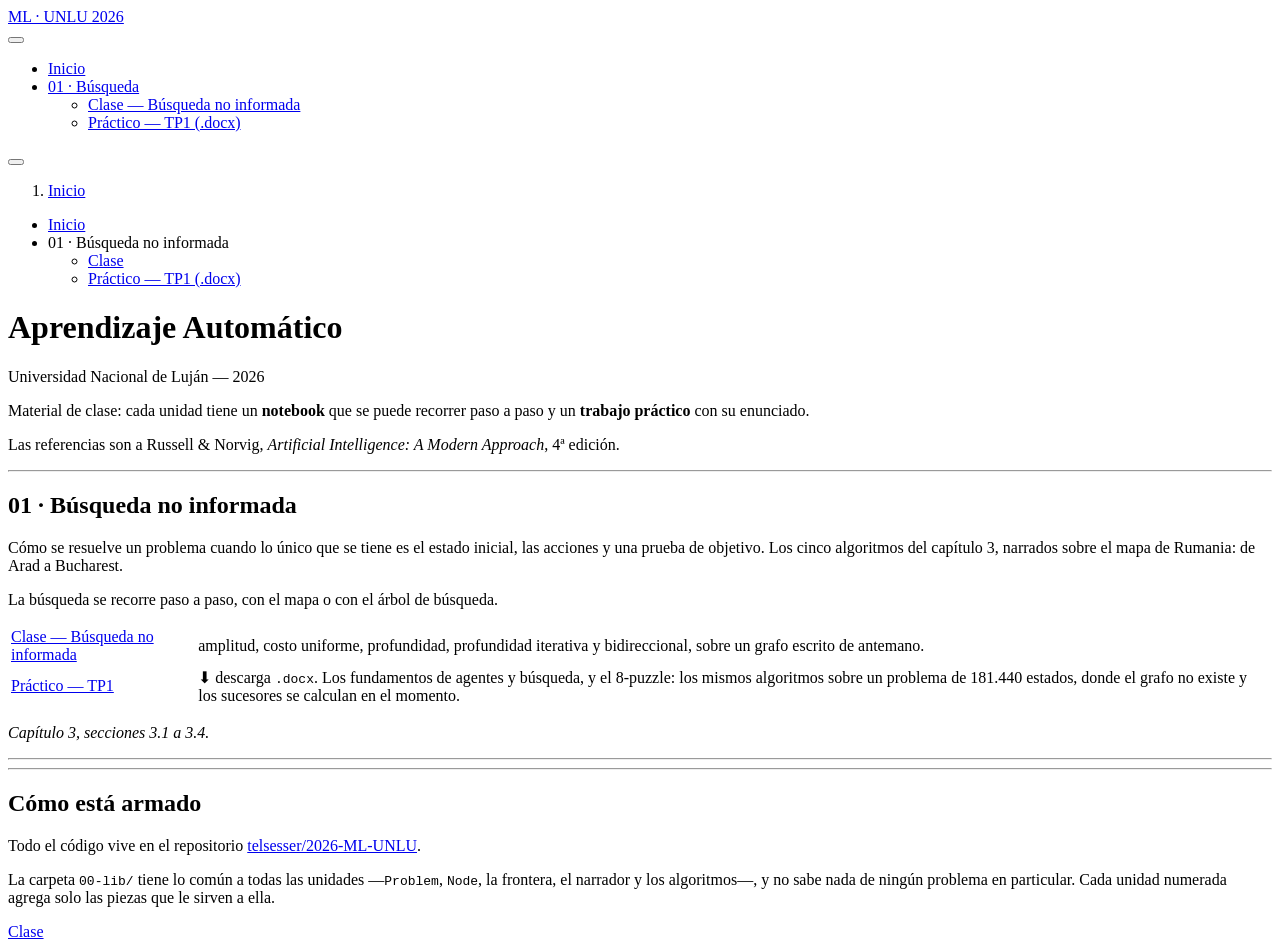
==== index.html @ 5c2a83d9 "Built site for gh-pages" ====
<!DOCTYPE html>
<html xmlns="http://www.w3.org/1999/xhtml" lang="es" xml:lang="es"><head>

<meta charset="utf-8">
<meta name="generator" content="quarto-1.10.18">

<meta name="viewport" content="width=device-width, initial-scale=1.0, user-scalable=yes">


<title>Aprendizaje Automático – ML · UNLU 2026</title>
<style>
/* Default styles provided by pandoc.
** See https://pandoc.org/MANUAL.html#variables-for-html for config info.
*/
span.smallcaps{font-variant: small-caps;}
div.columns{display: flex; gap: 1.5em;}
div.column{flex: auto;}
@media screen {
div.columns{gap: min(4vw, 1.5em);}
div.column{overflow-x: auto;}
}
div.hanging-indent{margin-left: 1.5em; text-indent: -1.5em;}
ul.task-list{list-style: none;}
ul.task-list li input[type="checkbox"] {
  width: 0.8em;
  margin: 0 0.8em 0.2em -1em; /* quarto-specific, see https://github.com/quarto-dev/quarto-cli/issues/4556 */ 
  vertical-align: middle;
}
</style>


<script src="site_libs/quarto-nav/quarto-nav.js"></script>
<script src="site_libs/quarto-nav/headroom.min.js"></script>
<script src="site_libs/clipboard/clipboard.min.js"></script>
<script src="site_libs/quarto-search/autocomplete.umd.js"></script>
<script src="site_libs/quarto-search/fuse.min.js"></script>
<script src="site_libs/quarto-search/quarto-search.js"></script>
<meta name="quarto:offset" content="./">
<link href="./01-busqueda/busqueda.html" rel="next">
<script src="site_libs/quarto-html/quarto.js" type="module"></script>
<script src="site_libs/quarto-html/tabsets/tabsets.js" type="module"></script>
<script src="site_libs/quarto-html/popper.min.js"></script>
<script src="site_libs/quarto-html/tippy.umd.min.js"></script>
<script src="site_libs/quarto-html/anchor.min.js"></script>
<link href="site_libs/quarto-html/tippy.css" rel="stylesheet">
<link href="site_libs/quarto-html/quarto-syntax-highlighting-64a204ab8560d761af7679ceaba22944.css" rel="stylesheet" id="quarto-text-highlighting-styles">
<script src="site_libs/bootstrap/bootstrap.min.js"></script>
<link href="site_libs/bootstrap/bootstrap-icons.css" rel="stylesheet">
<link href="site_libs/bootstrap/bootstrap-722e05f976e177018ab3cac10df43184.min.css" rel="stylesheet" append-hash="true" id="quarto-bootstrap" data-mode="light">
<script id="quarto-search-options" type="application/json">{
  "location": "navbar",
  "copy-button": false,
  "collapse-after": 3,
  "panel-placement": "end",
  "type": "overlay",
  "limit": 50,
  "keyboard-shortcut": [
    "f",
    "/",
    "s"
  ],
  "show-item-context": false,
  "language": {
    "search-no-results-text": "No se han encontrado resultados",
    "search-matching-documents-text": "documentos encontrados",
    "search-copy-link-title": "Copiar el enlace en la búsqueda",
    "search-hide-matches-text": "Ocultar resultados adicionales",
    "search-more-match-text": "resultado adicional en este documento",
    "search-more-matches-text": "resultados adicionales en este documento",
    "search-clear-button-title": "Borrar",
    "search-text-placeholder": "",
    "search-detached-cancel-button-title": "Cancelar",
    "search-submit-button-title": "Enviar",
    "search-label": "Buscar"
  }
}</script>


</head>

<body class="nav-sidebar floating nav-fixed fullcontent quarto-light">

<div id="quarto-search-results"></div>
  <header id="quarto-header" class="headroom fixed-top">
    <nav class="navbar navbar-expand-lg " data-bs-theme="dark">
      <div class="navbar-container container-fluid">
      <div class="navbar-brand-container mx-auto">
    <a class="navbar-brand" href="./index.html">
    <span class="navbar-title">ML · UNLU 2026</span>
    </a>
  </div>
            <div id="quarto-search" class="" title="Buscar"></div>
          <button class="navbar-toggler" type="button" data-bs-toggle="collapse" data-bs-target="#navbarCollapse" aria-controls="navbarCollapse" role="menu" aria-expanded="false" aria-label="Navegación de palanca" onclick="if (window.quartoToggleHeadroom) { window.quartoToggleHeadroom(); }">
  <span class="navbar-toggler-icon"></span>
</button>
          <div class="collapse navbar-collapse" id="navbarCollapse">
            <ul class="navbar-nav navbar-nav-scroll me-auto">
  <li class="nav-item">
    <a class="nav-link active" href="./index.html" aria-current="page"> 
<span class="menu-text">Inicio</span></a>
  </li>  
  <li class="nav-item dropdown ">
    <a class="nav-link dropdown-toggle" href="#" id="nav-menu-búsqueda" role="link" data-bs-toggle="dropdown" aria-expanded="false">
 <span class="menu-text">01 · Búsqueda</span>
    </a>
    <ul class="dropdown-menu" aria-labelledby="nav-menu-búsqueda">    
        <li>
    <a class="dropdown-item" href="./01-busqueda/busqueda.html">
 <span class="dropdown-text">Clase — Búsqueda no informada</span></a>
  </li>  
        <li>
    <a class="dropdown-item" href="./01-busqueda/TP1-agentes-y-busqueda-no-informada.docx">
 <span class="dropdown-text">Práctico — TP1 (.docx)</span></a>
  </li>  
    </ul>
  </li>
</ul>
          </div> <!-- /navcollapse -->
            <div class="quarto-navbar-tools">
</div>
      </div> <!-- /container-fluid -->
    </nav>
  <nav class="quarto-secondary-nav">
    <div class="container-fluid d-flex">
      <button type="button" class="quarto-btn-toggle btn" data-bs-toggle="collapse" role="button" data-bs-target=".quarto-sidebar-collapse-item" aria-controls="quarto-sidebar" aria-expanded="false" aria-label="Alternar barra lateral" onclick="if (window.quartoToggleHeadroom) { window.quartoToggleHeadroom(); }">
        <i class="bi bi-layout-text-sidebar-reverse"></i>
      </button>
        <nav class="quarto-page-breadcrumbs" aria-label="breadcrumb"><ol class="breadcrumb"><li class="breadcrumb-item"><a href="./index.html">Inicio</a></li></ol></nav>
        <a class="flex-grow-1" role="navigation" data-bs-toggle="collapse" data-bs-target=".quarto-sidebar-collapse-item" aria-controls="quarto-sidebar" aria-expanded="false" aria-label="Alternar barra lateral" onclick="if (window.quartoToggleHeadroom) { window.quartoToggleHeadroom(); }">      
        </a>
    </div>
  </nav>
</header>
<!-- content -->
<div id="quarto-content" class="quarto-container page-columns page-rows-contents page-layout-article page-navbar">
<!-- sidebar -->
  <nav id="quarto-sidebar" class="sidebar collapse collapse-horizontal quarto-sidebar-collapse-item sidebar-navigation floating overflow-auto">
    <div class="sidebar-menu-container"> 
    <ul class="list-unstyled mt-1">
        <li class="sidebar-item">
  <div class="sidebar-item-container"> 
  <a href="./index.html" class="sidebar-item-text sidebar-link active">
 <span class="menu-text">Inicio</span></a>
  </div>
</li>
        <li class="sidebar-item sidebar-item-section">
      <div class="sidebar-item-container"> 
            <a class="sidebar-item-text sidebar-link text-start" data-bs-toggle="collapse" data-bs-target="#quarto-sidebar-section-1" role="navigation" aria-expanded="true">
 <span class="menu-text">01 · Búsqueda no informada</span></a>
          <a class="sidebar-item-toggle text-start" data-bs-toggle="collapse" data-bs-target="#quarto-sidebar-section-1" role="navigation" aria-expanded="true" aria-label="Alternar sección">
            <i class="bi bi-chevron-right ms-2"></i>
          </a> 
      </div>
      <ul id="quarto-sidebar-section-1" class="collapse list-unstyled sidebar-section depth1 show">  
          <li class="sidebar-item">
  <div class="sidebar-item-container"> 
  <a href="./01-busqueda/busqueda.html" class="sidebar-item-text sidebar-link">
 <span class="menu-text">Clase</span></a>
  </div>
</li>
          <li class="sidebar-item">
  <div class="sidebar-item-container"> 
  <a href="./01-busqueda/TP1-agentes-y-busqueda-no-informada.docx" class="sidebar-item-text sidebar-link">
 <span class="menu-text">Práctico — TP1 (.docx)</span></a>
  </div>
</li>
      </ul>
  </li>
    </ul>
    </div>
</nav>
<div id="quarto-sidebar-glass" class="quarto-sidebar-collapse-item" data-bs-toggle="collapse" data-bs-target=".quarto-sidebar-collapse-item"></div>
<!-- margin-sidebar -->
    
<!-- main -->
<main class="content" id="quarto-document-content">

<header id="title-block-header" class="quarto-title-block default">
<div class="quarto-title">
<h1 class="title">Aprendizaje Automático</h1>
<p class="subtitle lead">Universidad Nacional de Luján — 2026</p>
</div>



<div class="quarto-title-meta">

    
  
    
  </div>
  


</header>


<p>Material de clase: cada unidad tiene un <strong>notebook</strong> que se puede recorrer paso a paso y un <strong>trabajo práctico</strong> con su enunciado.</p>
<p>Las referencias son a Russell &amp; Norvig, <em>Artificial Intelligence: A Modern Approach</em>, 4ª edición.</p>
<hr>
<section id="unidad-01" class="level2">
<h2 class="anchored" data-anchor-id="unidad-01">01 · Búsqueda no informada</h2>
<p>Cómo se resuelve un problema cuando lo único que se tiene es el estado inicial, las acciones y una prueba de objetivo. Los cinco algoritmos del capítulo 3, narrados sobre el mapa de Rumania: de Arad a Bucharest.</p>
<p>La búsqueda se recorre paso a paso, con el mapa o con el árbol de búsqueda.</p>
<table class="caption-top table">
<tbody>
<tr class="odd">
<td><a href="./01-busqueda/busqueda.html">Clase — Búsqueda no informada</a></td>
<td>amplitud, costo uniforme, profundidad, profundidad iterativa y bidireccional, sobre un grafo escrito de antemano.</td>
</tr>
<tr class="even">
<td><a href="01-busqueda/TP1-agentes-y-busqueda-no-informada.docx">Práctico — TP1</a></td>
<td>⬇ descarga <code>.docx</code>. Los fundamentos de agentes y búsqueda, y el 8-puzzle: los mismos algoritmos sobre un problema de 181.440 estados, donde el grafo no existe y los sucesores se calculan en el momento.</td>
</tr>
</tbody>
</table>
<p><em>Capítulo 3, secciones 3.1 a 3.4.</em></p>
<hr>
<!-- La unidad 02 todavia es un esqueleto. Descomentar esta seccion
     --y las lineas de la unidad 02 en _quarto.yml-- cuando este escrita.

## 02 · Agentes basados en conocimiento {#unidad-02}

Un agente que no busca sobre un mapa sino que **razona**: representa lo que sabe
en una base de conocimiento y deduce de ahí lo que no observó directamente.

| | |
| --- | --- |
| [Clase — Agentes basados en conocimiento](02-agentes/agentes.ipynb) | lógica proposicional, inferencia y el mundo del wumpus. |
| [Práctico](02-agentes/enunciado.md) | enunciado del trabajo. |

*Capítulo 7.*

-->
<hr>
</section>
<section id="cómo-está-armado" class="level2">
<h2 class="anchored" data-anchor-id="cómo-está-armado">Cómo está armado</h2>
<p>Todo el código vive en el repositorio <a href="https://github.com/telsesser/2026-ML-UNLU">telsesser/2026-ML-UNLU</a>.</p>
<p>La carpeta <code>00-lib/</code> tiene lo común a todas las unidades —<code>Problem</code>, <code>Node</code>, la frontera, el narrador y los algoritmos—, y no sabe nada de ningún problema en particular. Cada unidad numerada agrega solo las piezas que le sirven a ella.</p>


</section>

</main> <!-- /main -->
<script id="quarto-html-after-body" type="application/javascript">
  window.document.addEventListener("DOMContentLoaded", function (event) {
    const icon = "";
    const anchorJS = new window.AnchorJS();
    anchorJS.options = {
      placement: 'right',
      icon: icon
    };
    anchorJS.add('.anchored');
    const isCodeAnnotation = (el) => {
      for (const clz of el.classList) {
        if (clz.startsWith('code-annotation-')) {                     
          return true;
        }
      }
      return false;
    }
    const onCopySuccess = function(e) {
      // button target
      const button = e.trigger;
      // don't keep focus
      button.blur();
      // flash "checked"
      button.classList.add('code-copy-button-checked');
      var currentTitle = button.getAttribute("title");
      button.setAttribute("title", "Copiado");
      let tooltip;
      if (window.bootstrap) {
        button.setAttribute("data-bs-toggle", "tooltip");
        button.setAttribute("data-bs-placement", "left");
        button.setAttribute("data-bs-title", "Copiado");
        tooltip = new bootstrap.Tooltip(button, 
          { trigger: "manual", 
            customClass: "code-copy-button-tooltip",
            offset: [0, -8]});
        tooltip.show();    
      }
      setTimeout(function() {
        if (tooltip) {
          tooltip.hide();
          button.removeAttribute("data-bs-title");
          button.removeAttribute("data-bs-toggle");
          button.removeAttribute("data-bs-placement");
        }
        button.setAttribute("title", currentTitle);
        button.classList.remove('code-copy-button-checked');
      }, 1000);
      // clear code selection
      e.clearSelection();
    }
    const getTextToCopy = function(trigger) {
      const outerScaffold = trigger.parentElement.cloneNode(true);
      const codeEl = outerScaffold.querySelector('code');
      for (const childEl of codeEl.children) {
        if (isCodeAnnotation(childEl)) {
          childEl.remove();
        }
      }
      return codeEl.innerText;
    }
    const clipboard = new window.ClipboardJS('.code-copy-button:not([data-in-quarto-modal])', {
      text: getTextToCopy
    });
    clipboard.on('success', onCopySuccess);
    if (window.document.getElementById('quarto-embedded-source-code-modal')) {
      const clipboardModal = new window.ClipboardJS('.code-copy-button[data-in-quarto-modal]', {
        text: getTextToCopy,
        container: window.document.getElementById('quarto-embedded-source-code-modal')
      });
      clipboardModal.on('success', onCopySuccess);
    }
      var localhostRegex = new RegExp(/^(?:http|https):\/\/localhost\:?[0-9]*\//);
      var mailtoRegex = new RegExp(/^mailto:/);
        var filterRegex = new RegExp("https:\/\/telsesser\.github\.io\/2026-ML-UNLU\/");
      var isInternal = (href) => {
          return filterRegex.test(href) || localhostRegex.test(href) || mailtoRegex.test(href);
      }
      // Inspect non-navigation links and adorn them if external
     var links = window.document.querySelectorAll('a[href]:not(.nav-link):not(.navbar-brand):not(.toc-action):not(.sidebar-link):not(.sidebar-item-toggle):not(.pagination-link):not(.no-external):not([aria-hidden]):not(.dropdown-item):not(.quarto-navigation-tool):not(.about-link)');
      for (var i=0; i<links.length; i++) {
        const link = links[i];
        if (!isInternal(link.href)) {
          // undo the damage that might have been done by quarto-nav.js in the case of
          // links that we want to consider external
          if (link.dataset.originalHref !== undefined) {
            link.href = link.dataset.originalHref;
          }
        }
      }
    function tippyHover(el, contentFn, onTriggerFn, onUntriggerFn) {
      const config = {
        allowHTML: true,
        maxWidth: 500,
        delay: 100,
        arrow: false,
        appendTo: function(el) {
            return el.parentElement;
        },
        interactive: true,
        interactiveBorder: 10,
        theme: 'quarto',
        placement: 'bottom-start',
      };
      if (contentFn) {
        config.content = contentFn;
      }
      if (onTriggerFn) {
        config.onTrigger = onTriggerFn;
      }
      if (onUntriggerFn) {
        config.onUntrigger = onUntriggerFn;
      }
      window.tippy(el, config); 
    }
    const noterefs = window.document.querySelectorAll('a[role="doc-noteref"]');
    for (var i=0; i<noterefs.length; i++) {
      const ref = noterefs[i];
      tippyHover(ref, function() {
        // use id or data attribute instead here
        let href = ref.getAttribute('data-footnote-href') || ref.getAttribute('href');
        try { href = new URL(href).hash; } catch {}
        const id = href.replace(/^#\/?/, "");
        const note = window.document.getElementById(id);
        if (note) {
          return note.innerHTML;
        } else {
          return "";
        }
      });
    }
    const xrefs = window.document.querySelectorAll('a.quarto-xref');
    const processXRef = (id, note) => {
      // Strip column container classes
      const stripColumnClz = (el) => {
        el.classList.remove("page-full", "page-columns");
        if (el.children) {
          for (const child of el.children) {
            stripColumnClz(child);
          }
        }
      }
      stripColumnClz(note)
      if (id === null || id.startsWith('sec-')) {
        // Special case sections, only their first couple elements
        const container = document.createElement("div");
        if (note.children && note.children.length > 2) {
          container.appendChild(note.children[0].cloneNode(true));
          for (let i = 1; i < note.children.length; i++) {
            const child = note.children[i];
            if (child.tagName === "P" && child.innerText === "") {
              continue;
            } else {
              container.appendChild(child.cloneNode(true));
              break;
            }
          }
          if (window.Quarto?.typesetMath) {
            window.Quarto.typesetMath(container);
          }
          return container.innerHTML
        } else {
          if (window.Quarto?.typesetMath) {
            window.Quarto.typesetMath(note);
          }
          return note.innerHTML;
        }
      } else {
        // Remove any anchor links if they are present
        const anchorLink = note.querySelector('a.anchorjs-link');
        if (anchorLink) {
          anchorLink.remove();
        }
        if (window.Quarto?.typesetMath) {
          window.Quarto.typesetMath(note);
        }
        if (note.classList.contains("callout")) {
          return note.outerHTML;
        } else {
          return note.innerHTML;
        }
      }
    }
    for (var i=0; i<xrefs.length; i++) {
      const xref = xrefs[i];
      tippyHover(xref, undefined, function(instance) {
        instance.disable();
        let url = xref.getAttribute('href');
        let hash = undefined; 
        if (url.startsWith('#')) {
          hash = url;
        } else {
          try { hash = new URL(url).hash; } catch {}
        }
        if (hash) {
          const id = hash.replace(/^#\/?/, "");
          const note = window.document.getElementById(id);
          if (note !== null) {
            try {
              const html = processXRef(id, note.cloneNode(true));
              instance.setContent(html);
            } finally {
              instance.enable();
              instance.show();
            }
          } else {
            // See if we can fetch this
            fetch(url.split('#')[0])
            .then(res => res.text())
            .then(html => {
              const parser = new DOMParser();
              const htmlDoc = parser.parseFromString(html, "text/html");
              const note = htmlDoc.getElementById(id);
              if (note !== null) {
                const html = processXRef(id, note);
                instance.setContent(html);
              } 
            }).finally(() => {
              instance.enable();
              instance.show();
            });
          }
        } else {
          // See if we can fetch a full url (with no hash to target)
          // This is a special case and we should probably do some content thinning / targeting
          fetch(url)
          .then(res => res.text())
          .then(html => {
            const parser = new DOMParser();
            const htmlDoc = parser.parseFromString(html, "text/html");
            const note = htmlDoc.querySelector('main.content');
            if (note !== null) {
              // This should only happen for chapter cross references
              // (since there is no id in the URL)
              // remove the first header
              if (note.children.length > 0 && note.children[0].tagName === "HEADER") {
                note.children[0].remove();
              }
              const html = processXRef(null, note);
              instance.setContent(html);
            } 
          }).finally(() => {
            instance.enable();
            instance.show();
          });
        }
      }, function(instance) {
      });
    }
        let selectedAnnoteEl;
        const selectorForAnnotation = ( cell, annotation) => {
          let cellAttr = 'data-code-cell="' + cell + '"';
          let lineAttr = 'data-code-annotation="' +  annotation + '"';
          const selector = 'span[' + cellAttr + '][' + lineAttr + ']';
          return selector;
        }
        const selectCodeLines = (annoteEl) => {
          const doc = window.document;
          const targetCell = annoteEl.getAttribute("data-target-cell");
          const targetAnnotation = annoteEl.getAttribute("data-target-annotation");
          const annoteSpan = window.document.querySelector(selectorForAnnotation(targetCell, targetAnnotation));
          const lines = annoteSpan.getAttribute("data-code-lines").split(",");
          const lineIds = lines.map((line) => {
            return targetCell + "-" + line;
          })
          let top = null;
          let height = null;
          let parent = null;
          if (lineIds.length > 0) {
              //compute the position of the single el (top and bottom and make a div)
              const el = window.document.getElementById(lineIds[0]);
              top = el.offsetTop;
              height = el.offsetHeight;
              parent = el.parentElement.parentElement;
            if (lineIds.length > 1) {
              const lastEl = window.document.getElementById(lineIds[lineIds.length - 1]);
              const bottom = lastEl.offsetTop + lastEl.offsetHeight;
              height = bottom - top;
            }
            if (top !== null && height !== null && parent !== null) {
              // cook up a div (if necessary) and position it 
              let div = window.document.getElementById("code-annotation-line-highlight");
              if (div === null) {
                div = window.document.createElement("div");
                div.setAttribute("id", "code-annotation-line-highlight");
                div.style.position = 'absolute';
                parent.appendChild(div);
              }
              div.style.top = top - 2 + "px";
              div.style.height = height + 4 + "px";
              div.style.left = 0;
              let gutterDiv = window.document.getElementById("code-annotation-line-highlight-gutter");
              if (gutterDiv === null) {
                gutterDiv = window.document.createElement("div");
                gutterDiv.setAttribute("id", "code-annotation-line-highlight-gutter");
                gutterDiv.style.position = 'absolute';
                const codeCell = window.document.getElementById(targetCell);
                const gutter = codeCell.querySelector('.code-annotation-gutter');
                gutter.appendChild(gutterDiv);
              }
              gutterDiv.style.top = top - 2 + "px";
              gutterDiv.style.height = height + 4 + "px";
            }
            selectedAnnoteEl = annoteEl;
          }
        };
        const unselectCodeLines = () => {
          const elementsIds = ["code-annotation-line-highlight", "code-annotation-line-highlight-gutter"];
          elementsIds.forEach((elId) => {
            const div = window.document.getElementById(elId);
            if (div) {
              div.remove();
            }
          });
          selectedAnnoteEl = undefined;
        };
          // Handle positioning of the toggle
      window.addEventListener(
        "resize",
        throttle(() => {
          elRect = undefined;
          if (selectedAnnoteEl) {
            selectCodeLines(selectedAnnoteEl);
          }
        }, 10)
      );
      function throttle(fn, ms) {
      let throttle = false;
      let timer;
        return (...args) => {
          if(!throttle) { // first call gets through
              fn.apply(this, args);
              throttle = true;
          } else { // all the others get throttled
              if(timer) clearTimeout(timer); // cancel #2
              timer = setTimeout(() => {
                fn.apply(this, args);
                timer = throttle = false;
              }, ms);
          }
        };
      }
        // Attach click handler to the DT
        const annoteDls = window.document.querySelectorAll('dt[data-target-cell]');
        for (const annoteDlNode of annoteDls) {
          annoteDlNode.addEventListener('click', (event) => {
            const clickedEl = event.target;
            if (clickedEl !== selectedAnnoteEl) {
              unselectCodeLines();
              const activeEl = window.document.querySelector('dt[data-target-cell].code-annotation-active');
              if (activeEl) {
                activeEl.classList.remove('code-annotation-active');
              }
              selectCodeLines(clickedEl);
              clickedEl.classList.add('code-annotation-active');
            } else {
              // Unselect the line
              unselectCodeLines();
              clickedEl.classList.remove('code-annotation-active');
            }
          });
        }
    const findCites = (el) => {
      const parentEl = el.parentElement;
      if (parentEl) {
        const cites = parentEl.dataset.cites;
        if (cites) {
          return {
            el,
            cites: cites.split(' ')
          };
        } else {
          return findCites(el.parentElement)
        }
      } else {
        return undefined;
      }
    };
    var bibliorefs = window.document.querySelectorAll('a[role="doc-biblioref"]');
    for (var i=0; i<bibliorefs.length; i++) {
      const ref = bibliorefs[i];
      const citeInfo = findCites(ref);
      if (citeInfo) {
        tippyHover(citeInfo.el, function() {
          var popup = window.document.createElement('div');
          citeInfo.cites.forEach(function(cite) {
            var citeDiv = window.document.createElement('div');
            citeDiv.classList.add('hanging-indent');
            citeDiv.classList.add('csl-entry');
            var biblioDiv = window.document.getElementById('ref-' + cite);
            if (biblioDiv) {
              citeDiv.innerHTML = biblioDiv.innerHTML;
            }
            popup.appendChild(citeDiv);
          });
          return popup.innerHTML;
        });
      }
    }
  });
  </script>
<nav class="page-navigation">
  <div class="nav-page nav-page-previous">
  </div>
  <div class="nav-page nav-page-next">
      <a href="./01-busqueda/busqueda.html" class="pagination-link" aria-label="Clase">
        <span class="nav-page-text">Clase</span> <i class="bi bi-arrow-right-short"></i>
      </a>
  </div>
</nav>
</div> <!-- /content -->




</body></html>
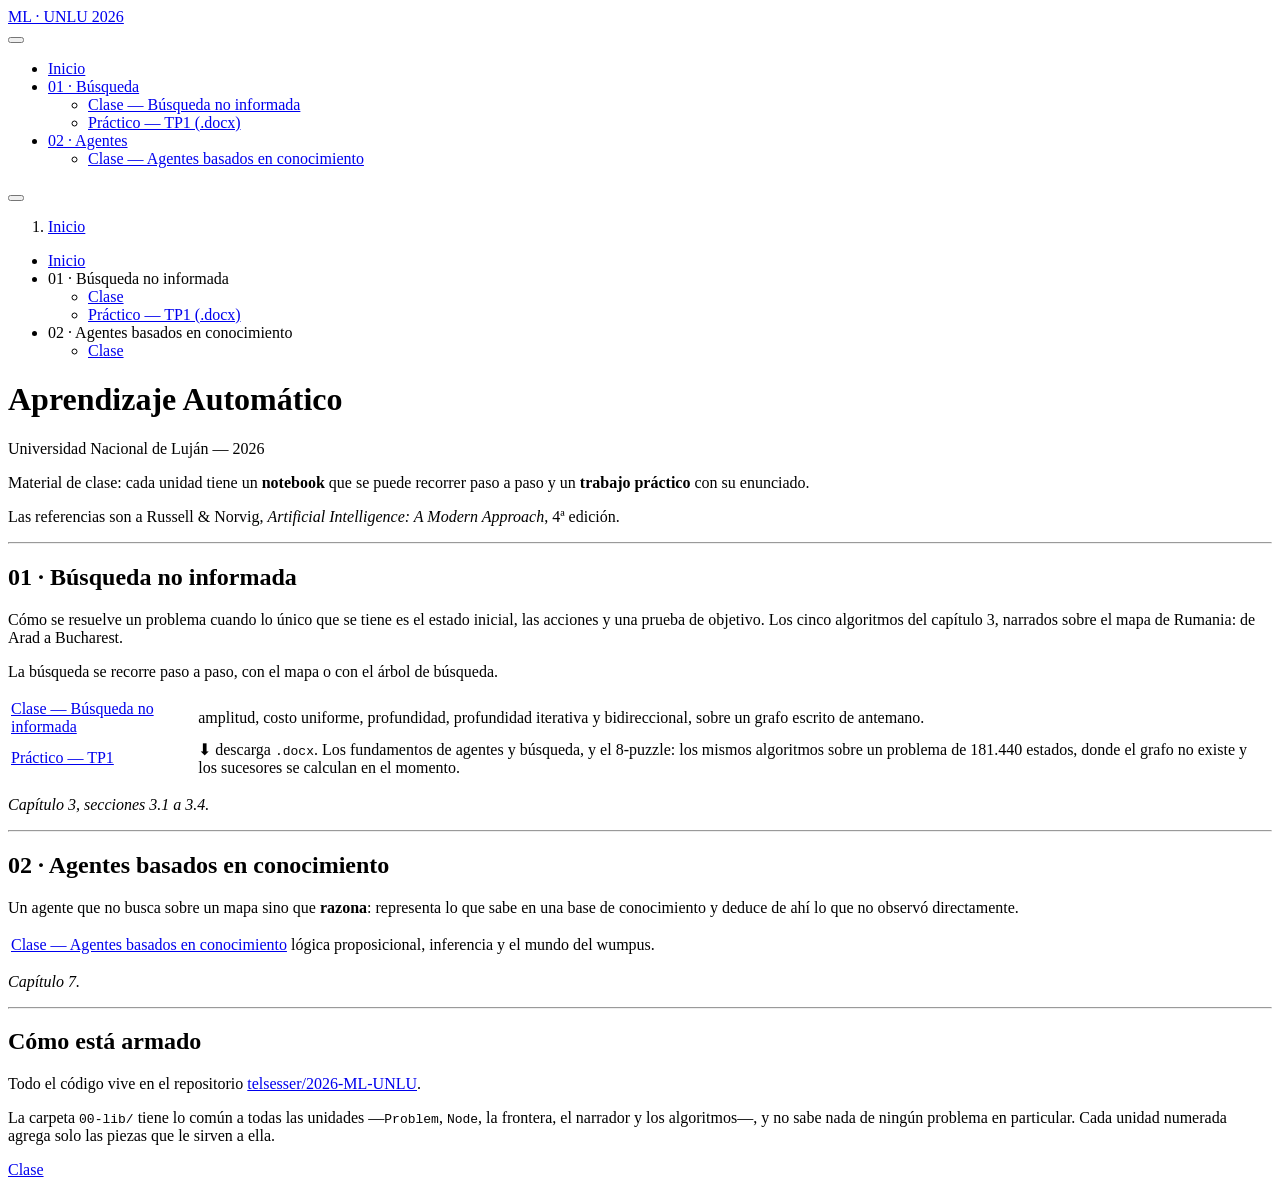
==== commit 59e22b2a: "Built site for gh-pages" ====
--- a/index.html
+++ b/index.html
@@ -114,6 +114,17 @@
   </li>  
     </ul>
   </li>
+  <li class="nav-item dropdown ">
+    <a class="nav-link dropdown-toggle" href="#" id="nav-menu-agentes" role="link" data-bs-toggle="dropdown" aria-expanded="false">
+ <span class="menu-text">02 · Agentes</span>
+    </a>
+    <ul class="dropdown-menu" aria-labelledby="nav-menu-agentes">    
+        <li>
+    <a class="dropdown-item" href="./02-agentes/agentes.html">
+ <span class="dropdown-text">Clase — Agentes basados en conocimiento</span></a>
+  </li>  
+    </ul>
+  </li>
 </ul>
           </div> <!-- /navcollapse -->
             <div class="quarto-navbar-tools">
@@ -166,6 +177,23 @@
 </li>
       </ul>
   </li>
+        <li class="sidebar-item sidebar-item-section">
+      <div class="sidebar-item-container"> 
+            <a class="sidebar-item-text sidebar-link text-start" data-bs-toggle="collapse" data-bs-target="#quarto-sidebar-section-2" role="navigation" aria-expanded="true">
+ <span class="menu-text">02 · Agentes basados en conocimiento</span></a>
+          <a class="sidebar-item-toggle text-start" data-bs-toggle="collapse" data-bs-target="#quarto-sidebar-section-2" role="navigation" aria-expanded="true" aria-label="Alternar sección">
+            <i class="bi bi-chevron-right ms-2"></i>
+          </a> 
+      </div>
+      <ul id="quarto-sidebar-section-2" class="collapse list-unstyled sidebar-section depth1 show">  
+          <li class="sidebar-item">
+  <div class="sidebar-item-container"> 
+  <a href="./02-agentes/agentes.html" class="sidebar-item-text sidebar-link">
+ <span class="menu-text">Clase</span></a>
+  </div>
+</li>
+      </ul>
+  </li>
     </ul>
     </div>
 </nav>
@@ -216,22 +244,19 @@
 </table>
 <p><em>Capítulo 3, secciones 3.1 a 3.4.</em></p>
 <hr>
-<!-- La unidad 02 todavia es un esqueleto. Descomentar esta seccion
-     --y las lineas de la unidad 02 en _quarto.yml-- cuando este escrita.
-
-## 02 · Agentes basados en conocimiento {#unidad-02}
-
-Un agente que no busca sobre un mapa sino que **razona**: representa lo que sabe
-en una base de conocimiento y deduce de ahí lo que no observó directamente.
-
-| | |
-| --- | --- |
-| [Clase — Agentes basados en conocimiento](02-agentes/agentes.ipynb) | lógica proposicional, inferencia y el mundo del wumpus. |
-| [Práctico](02-agentes/enunciado.md) | enunciado del trabajo. |
-
-*Capítulo 7.*
-
--->
+</section>
+<section id="unidad-02" class="level2">
+<h2 class="anchored" data-anchor-id="unidad-02">02 · Agentes basados en conocimiento</h2>
+<p>Un agente que no busca sobre un mapa sino que <strong>razona</strong>: representa lo que sabe en una base de conocimiento y deduce de ahí lo que no observó directamente.</p>
+<table class="caption-top table">
+<tbody>
+<tr class="odd">
+<td><a href="./02-agentes/agentes.html">Clase — Agentes basados en conocimiento</a></td>
+<td>lógica proposicional, inferencia y el mundo del wumpus.</td>
+</tr>
+</tbody>
+</table>
+<p><em>Capítulo 7.</em></p>
 <hr>
 </section>
 <section id="cómo-está-armado" class="level2">
@@ -316,7 +341,7 @@
     }
       var localhostRegex = new RegExp(/^(?:http|https):\/\/localhost\:?[0-9]*\//);
       var mailtoRegex = new RegExp(/^mailto:/);
-        var filterRegex = new RegExp("https:\/\/telsesser\.github\.io\/2026-ML-UNLU\/");
+        var filterRegex = new RegExp('/' + window.location.host + '/');
       var isInternal = (href) => {
           return filterRegex.test(href) || localhostRegex.test(href) || mailtoRegex.test(href);
       }
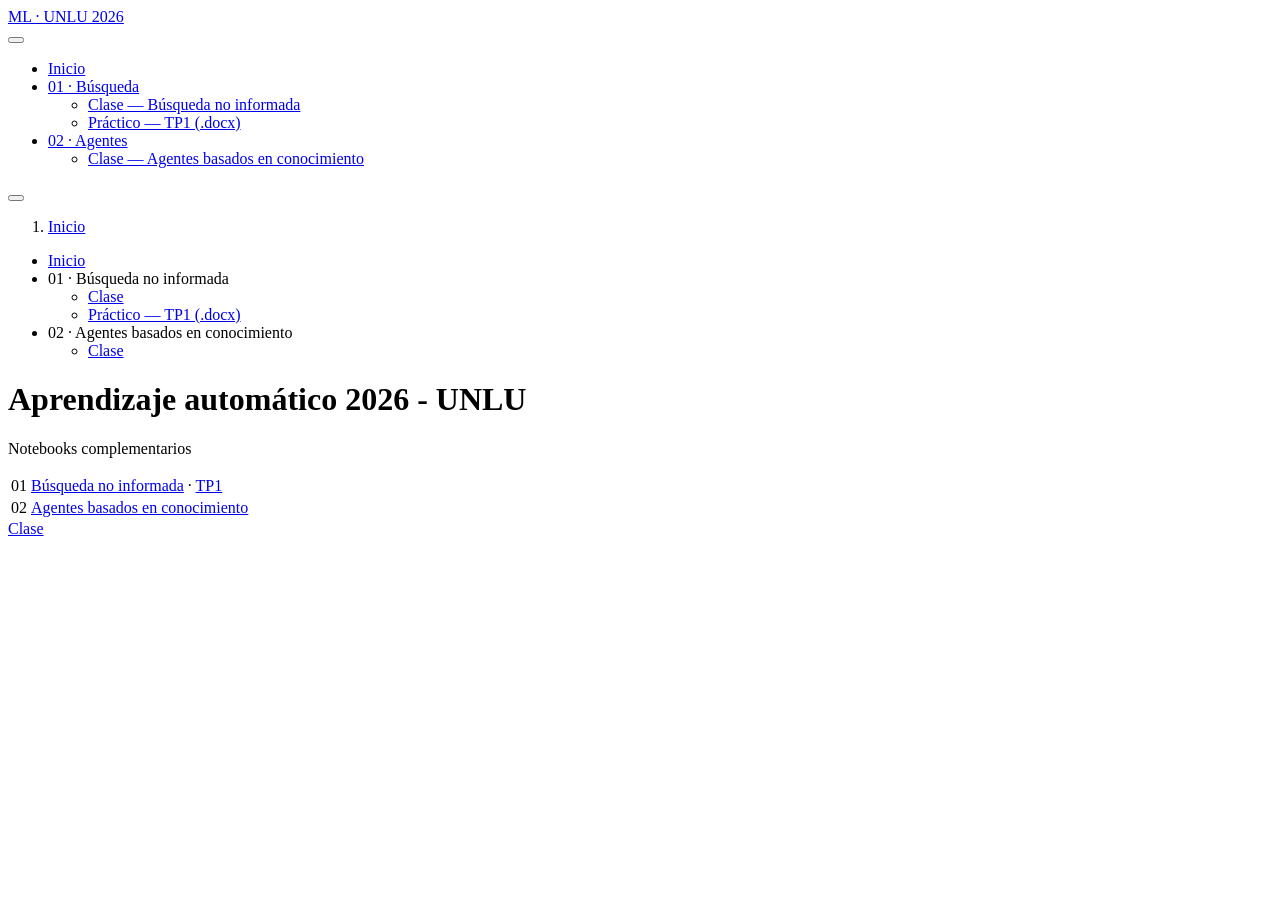
==== commit af4bd82f: "Built site for gh-pages" ====
--- a/index.html
+++ b/index.html
@@ -7,7 +7,7 @@
 <meta name="viewport" content="width=device-width, initial-scale=1.0, user-scalable=yes">
 
 
-<title>Aprendizaje Automático – ML · UNLU 2026</title>
+<title>Aprendizaje automático 2026 - UNLU – ML · UNLU 2026</title>
 <style>
 /* Default styles provided by pandoc.
 ** See https://pandoc.org/MANUAL.html#variables-for-html for config info.
@@ -205,8 +205,8 @@
 
 <header id="title-block-header" class="quarto-title-block default">
 <div class="quarto-title">
-<h1 class="title">Aprendizaje Automático</h1>
-<p class="subtitle lead">Universidad Nacional de Luján — 2026</p>
+<h1 class="title">Aprendizaje automático 2026 - UNLU</h1>
+<p class="subtitle lead">Notebooks complementarios</p>
 </div>
 
 
@@ -223,49 +223,20 @@
 </header>
 
 
-<p>Material de clase: cada unidad tiene un <strong>notebook</strong> que se puede recorrer paso a paso y un <strong>trabajo práctico</strong> con su enunciado.</p>
-<p>Las referencias son a Russell &amp; Norvig, <em>Artificial Intelligence: A Modern Approach</em>, 4ª edición.</p>
-<hr>
-<section id="unidad-01" class="level2">
-<h2 class="anchored" data-anchor-id="unidad-01">01 · Búsqueda no informada</h2>
-<p>Cómo se resuelve un problema cuando lo único que se tiene es el estado inicial, las acciones y una prueba de objetivo. Los cinco algoritmos del capítulo 3, narrados sobre el mapa de Rumania: de Arad a Bucharest.</p>
-<p>La búsqueda se recorre paso a paso, con el mapa o con el árbol de búsqueda.</p>
 <table class="caption-top table">
 <tbody>
 <tr class="odd">
-<td><a href="./01-busqueda/busqueda.html">Clase — Búsqueda no informada</a></td>
-<td>amplitud, costo uniforme, profundidad, profundidad iterativa y bidireccional, sobre un grafo escrito de antemano.</td>
+<td>01</td>
+<td><a href="./01-busqueda/busqueda.html">Búsqueda no informada</a> · <a href="01-busqueda/TP1-agentes-y-busqueda-no-informada.docx">TP1</a></td>
 </tr>
 <tr class="even">
-<td><a href="01-busqueda/TP1-agentes-y-busqueda-no-informada.docx">Práctico — TP1</a></td>
-<td>⬇ descarga <code>.docx</code>. Los fundamentos de agentes y búsqueda, y el 8-puzzle: los mismos algoritmos sobre un problema de 181.440 estados, donde el grafo no existe y los sucesores se calculan en el momento.</td>
+<td>02</td>
+<td><a href="./02-agentes/agentes.html">Agentes basados en conocimiento</a></td>
 </tr>
 </tbody>
 </table>
-<p><em>Capítulo 3, secciones 3.1 a 3.4.</em></p>
-<hr>
-</section>
-<section id="unidad-02" class="level2">
-<h2 class="anchored" data-anchor-id="unidad-02">02 · Agentes basados en conocimiento</h2>
-<p>Un agente que no busca sobre un mapa sino que <strong>razona</strong>: representa lo que sabe en una base de conocimiento y deduce de ahí lo que no observó directamente.</p>
-<table class="caption-top table">
-<tbody>
-<tr class="odd">
-<td><a href="./02-agentes/agentes.html">Clase — Agentes basados en conocimiento</a></td>
-<td>lógica proposicional, inferencia y el mundo del wumpus.</td>
-</tr>
-</tbody>
-</table>
-<p><em>Capítulo 7.</em></p>
-<hr>
-</section>
-<section id="cómo-está-armado" class="level2">
-<h2 class="anchored" data-anchor-id="cómo-está-armado">Cómo está armado</h2>
-<p>Todo el código vive en el repositorio <a href="https://github.com/telsesser/2026-ML-UNLU">telsesser/2026-ML-UNLU</a>.</p>
-<p>La carpeta <code>00-lib/</code> tiene lo común a todas las unidades —<code>Problem</code>, <code>Node</code>, la frontera, el narrador y los algoritmos—, y no sabe nada de ningún problema en particular. Cada unidad numerada agrega solo las piezas que le sirven a ella.</p>
-
-
-</section>
+
+
 
 </main> <!-- /main -->
 <script id="quarto-html-after-body" type="application/javascript">
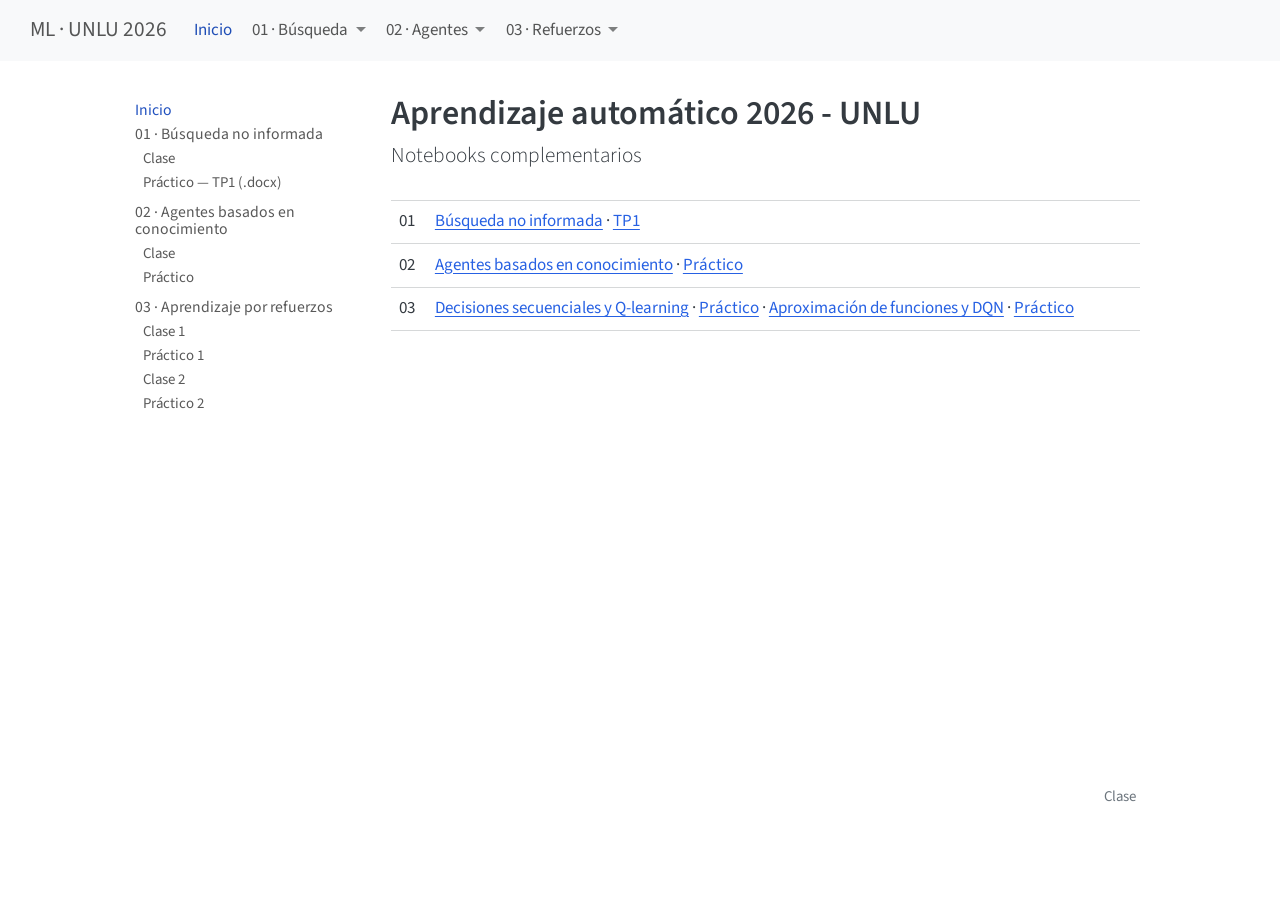
==== commit 10d3b8d8: "Built site for gh-pages" ====
--- a/index.html
+++ b/index.html
@@ -2,7 +2,7 @@
 <html xmlns="http://www.w3.org/1999/xhtml" lang="es" xml:lang="es"><head>
 
 <meta charset="utf-8">
-<meta name="generator" content="quarto-1.10.18">
+<meta name="generator" content="quarto-1.10.19">
 
 <meta name="viewport" content="width=device-width, initial-scale=1.0, user-scalable=yes">
 
@@ -43,10 +43,10 @@
 <script src="site_libs/quarto-html/tippy.umd.min.js"></script>
 <script src="site_libs/quarto-html/anchor.min.js"></script>
 <link href="site_libs/quarto-html/tippy.css" rel="stylesheet">
-<link href="site_libs/quarto-html/quarto-syntax-highlighting-64a204ab8560d761af7679ceaba22944.css" rel="stylesheet" id="quarto-text-highlighting-styles">
+<link href="site_libs/quarto-html/quarto-syntax-highlighting-bf27225e3a48a9273f3daa8f8e829971.css" rel="stylesheet" id="quarto-text-highlighting-styles">
 <script src="site_libs/bootstrap/bootstrap.min.js"></script>
 <link href="site_libs/bootstrap/bootstrap-icons.css" rel="stylesheet">
-<link href="site_libs/bootstrap/bootstrap-722e05f976e177018ab3cac10df43184.min.css" rel="stylesheet" append-hash="true" id="quarto-bootstrap" data-mode="light">
+<link href="site_libs/bootstrap/bootstrap-b9e659d11790f305d8ba6018797b7a2e.min.css" rel="stylesheet" append-hash="true" id="quarto-bootstrap" data-mode="light">
 <script id="quarto-search-options" type="application/json">{
   "location": "navbar",
   "copy-button": false,
@@ -123,6 +123,33 @@
     <a class="dropdown-item" href="./02-agentes/agentes.html">
  <span class="dropdown-text">Clase — Agentes basados en conocimiento</span></a>
   </li>  
+        <li>
+    <a class="dropdown-item" href="./02-agentes/enunciado.html">
+ <span class="dropdown-text">Práctico — Guía de laboratorio</span></a>
+  </li>  
+    </ul>
+  </li>
+  <li class="nav-item dropdown ">
+    <a class="nav-link dropdown-toggle" href="#" id="nav-menu-refuerzos" role="link" data-bs-toggle="dropdown" aria-expanded="false">
+ <span class="menu-text">03 · Refuerzos</span>
+    </a>
+    <ul class="dropdown-menu" aria-labelledby="nav-menu-refuerzos">    
+        <li>
+    <a class="dropdown-item" href="./03-refuerzos/clase1-decisiones-secuenciales.html">
+ <span class="dropdown-text">Clase 1 — Decisiones secuenciales y Q-learning</span></a>
+  </li>  
+        <li>
+    <a class="dropdown-item" href="./03-refuerzos/enunciado-clase1.html">
+ <span class="dropdown-text">Práctico — Clase 1</span></a>
+  </li>  
+        <li>
+    <a class="dropdown-item" href="./03-refuerzos/clase2-dqn.html">
+ <span class="dropdown-text">Clase 2 — Aproximación de funciones y DQN</span></a>
+  </li>  
+        <li>
+    <a class="dropdown-item" href="./03-refuerzos/enunciado-clase2.html">
+ <span class="dropdown-text">Práctico — Clase 2</span></a>
+  </li>  
     </ul>
   </li>
 </ul>
@@ -192,6 +219,47 @@
  <span class="menu-text">Clase</span></a>
   </div>
 </li>
+          <li class="sidebar-item">
+  <div class="sidebar-item-container"> 
+  <a href="./02-agentes/enunciado.html" class="sidebar-item-text sidebar-link">
+ <span class="menu-text">Práctico</span></a>
+  </div>
+</li>
+      </ul>
+  </li>
+        <li class="sidebar-item sidebar-item-section">
+      <div class="sidebar-item-container"> 
+            <a class="sidebar-item-text sidebar-link text-start" data-bs-toggle="collapse" data-bs-target="#quarto-sidebar-section-3" role="navigation" aria-expanded="true">
+ <span class="menu-text">03 · Aprendizaje por refuerzos</span></a>
+          <a class="sidebar-item-toggle text-start" data-bs-toggle="collapse" data-bs-target="#quarto-sidebar-section-3" role="navigation" aria-expanded="true" aria-label="Alternar sección">
+            <i class="bi bi-chevron-right ms-2"></i>
+          </a> 
+      </div>
+      <ul id="quarto-sidebar-section-3" class="collapse list-unstyled sidebar-section depth1 show">  
+          <li class="sidebar-item">
+  <div class="sidebar-item-container"> 
+  <a href="./03-refuerzos/clase1-decisiones-secuenciales.html" class="sidebar-item-text sidebar-link">
+ <span class="menu-text">Clase 1</span></a>
+  </div>
+</li>
+          <li class="sidebar-item">
+  <div class="sidebar-item-container"> 
+  <a href="./03-refuerzos/enunciado-clase1.html" class="sidebar-item-text sidebar-link">
+ <span class="menu-text">Práctico 1</span></a>
+  </div>
+</li>
+          <li class="sidebar-item">
+  <div class="sidebar-item-container"> 
+  <a href="./03-refuerzos/clase2-dqn.html" class="sidebar-item-text sidebar-link">
+ <span class="menu-text">Clase 2</span></a>
+  </div>
+</li>
+          <li class="sidebar-item">
+  <div class="sidebar-item-container"> 
+  <a href="./03-refuerzos/enunciado-clase2.html" class="sidebar-item-text sidebar-link">
+ <span class="menu-text">Práctico 2</span></a>
+  </div>
+</li>
       </ul>
   </li>
     </ul>
@@ -231,7 +299,11 @@
 </tr>
 <tr class="even">
 <td>02</td>
-<td><a href="./02-agentes/agentes.html">Agentes basados en conocimiento</a></td>
+<td><a href="./02-agentes/agentes.html">Agentes basados en conocimiento</a> · <a href="./02-agentes/enunciado.html">Práctico</a></td>
+</tr>
+<tr class="odd">
+<td>03</td>
+<td><a href="./03-refuerzos/clase1-decisiones-secuenciales.html">Decisiones secuenciales y Q-learning</a> · <a href="./03-refuerzos/enunciado-clase1.html">Práctico</a> · <a href="./03-refuerzos/clase2-dqn.html">Aproximación de funciones y DQN</a> · <a href="./03-refuerzos/enunciado-clase2.html">Práctico</a></td>
 </tr>
 </tbody>
 </table>
@@ -312,7 +384,7 @@
     }
       var localhostRegex = new RegExp(/^(?:http|https):\/\/localhost\:?[0-9]*\//);
       var mailtoRegex = new RegExp(/^mailto:/);
-        var filterRegex = new RegExp('/' + window.location.host + '/');
+        var filterRegex = new RegExp("https:\/\/telsesser\.github\.io\/2026-ML-UNLU\/");
       var isInternal = (href) => {
           return filterRegex.test(href) || localhostRegex.test(href) || mailtoRegex.test(href);
       }
--- a/site_libs/quarto-html/quarto-syntax-highlighting-bf27225e3a48a9273f3daa8f8e829971.css
+++ b/site_libs/quarto-html/quarto-syntax-highlighting-bf27225e3a48a9273f3daa8f8e829971.css
@@ -0,0 +1,236 @@
+/* quarto syntax highlight colors */
+:root {
+  --quarto-hl-ot-color: #003B4F;
+  --quarto-hl-at-color: #657422;
+  --quarto-hl-ss-color: #20794D;
+  --quarto-hl-an-color: #5E5E5E;
+  --quarto-hl-fu-color: #4758AB;
+  --quarto-hl-st-color: #20794D;
+  --quarto-hl-cf-color: #003B4F;
+  --quarto-hl-op-color: #5E5E5E;
+  --quarto-hl-er-color: #AD0000;
+  --quarto-hl-bn-color: #AD0000;
+  --quarto-hl-al-color: #AD0000;
+  --quarto-hl-va-color: #111111;
+  --quarto-hl-bu-color: inherit;
+  --quarto-hl-ex-color: inherit;
+  --quarto-hl-pp-color: #AD0000;
+  --quarto-hl-in-color: #5E5E5E;
+  --quarto-hl-vs-color: #20794D;
+  --quarto-hl-wa-color: #5E5E5E;
+  --quarto-hl-do-color: #5E5E5E;
+  --quarto-hl-im-color: #00769E;
+  --quarto-hl-ch-color: #20794D;
+  --quarto-hl-dt-color: #AD0000;
+  --quarto-hl-fl-color: #AD0000;
+  --quarto-hl-co-color: #5E5E5E;
+  --quarto-hl-cv-color: #5E5E5E;
+  --quarto-hl-cn-color: #8f5902;
+  --quarto-hl-sc-color: #5E5E5E;
+  --quarto-hl-dv-color: #AD0000;
+  --quarto-hl-kw-color: #003B4F;
+}
+
+/* other quarto variables */
+:root {
+  --quarto-font-monospace: SFMono-Regular, Menlo, Monaco, Consolas, "Liberation Mono", "Courier New", monospace;
+}
+
+/* syntax highlight based on Pandoc's rules */
+pre > code.sourceCode > span {
+  color: #003B4F;
+}
+
+code.sourceCode > span {
+  color: #003B4F;
+}
+
+div.sourceCode,
+div.sourceCode pre.sourceCode {
+  color: #003B4F;
+}
+
+/* Normal */
+code span {
+  color: #003B4F;
+}
+
+/* Alert */
+code span.al {
+  color: #AD0000;
+  font-style: inherit;
+}
+
+/* Annotation */
+code span.an {
+  color: #5E5E5E;
+  font-style: inherit;
+}
+
+/* Attribute */
+code span.at {
+  color: #657422;
+  font-style: inherit;
+}
+
+/* BaseN */
+code span.bn {
+  color: #AD0000;
+  font-style: inherit;
+}
+
+/* BuiltIn */
+code span.bu {
+  font-style: inherit;
+}
+
+/* ControlFlow */
+code span.cf {
+  color: #003B4F;
+  font-weight: bold;
+  font-style: inherit;
+}
+
+/* Char */
+code span.ch {
+  color: #20794D;
+  font-style: inherit;
+}
+
+/* Constant */
+code span.cn {
+  color: #8f5902;
+  font-style: inherit;
+}
+
+/* Comment */
+code span.co {
+  color: #5E5E5E;
+  font-style: inherit;
+}
+
+/* CommentVar */
+code span.cv {
+  color: #5E5E5E;
+  font-style: italic;
+}
+
+/* Documentation */
+code span.do {
+  color: #5E5E5E;
+  font-style: italic;
+}
+
+/* DataType */
+code span.dt {
+  color: #AD0000;
+  font-style: inherit;
+}
+
+/* DecVal */
+code span.dv {
+  color: #AD0000;
+  font-style: inherit;
+}
+
+/* Error */
+code span.er {
+  color: #AD0000;
+  font-style: inherit;
+}
+
+/* Extension */
+code span.ex {
+  font-style: inherit;
+}
+
+/* Float */
+code span.fl {
+  color: #AD0000;
+  font-style: inherit;
+}
+
+/* Function */
+code span.fu {
+  color: #4758AB;
+  font-style: inherit;
+}
+
+/* Import */
+code span.im {
+  color: #00769E;
+  font-style: inherit;
+}
+
+/* Information */
+code span.in {
+  color: #5E5E5E;
+  font-style: inherit;
+}
+
+/* Keyword */
+code span.kw {
+  color: #003B4F;
+  font-weight: bold;
+  font-style: inherit;
+}
+
+/* Operator */
+code span.op {
+  color: #5E5E5E;
+  font-style: inherit;
+}
+
+/* Other */
+code span.ot {
+  color: #003B4F;
+  font-style: inherit;
+}
+
+/* Preprocessor */
+code span.pp {
+  color: #AD0000;
+  font-style: inherit;
+}
+
+/* SpecialChar */
+code span.sc {
+  color: #5E5E5E;
+  font-style: inherit;
+}
+
+/* SpecialString */
+code span.ss {
+  color: #20794D;
+  font-style: inherit;
+}
+
+/* String */
+code span.st {
+  color: #20794D;
+  font-style: inherit;
+}
+
+/* Variable */
+code span.va {
+  color: #111111;
+  font-style: inherit;
+}
+
+/* VerbatimString */
+code span.vs {
+  color: #20794D;
+  font-style: inherit;
+}
+
+/* Warning */
+code span.wa {
+  color: #5E5E5E;
+  font-style: italic;
+}
+
+.prevent-inlining {
+  content: "</";
+}
+
+/*# sourceMappingURL=8be38f48d34c45af72792cbd699585e7.css.map */
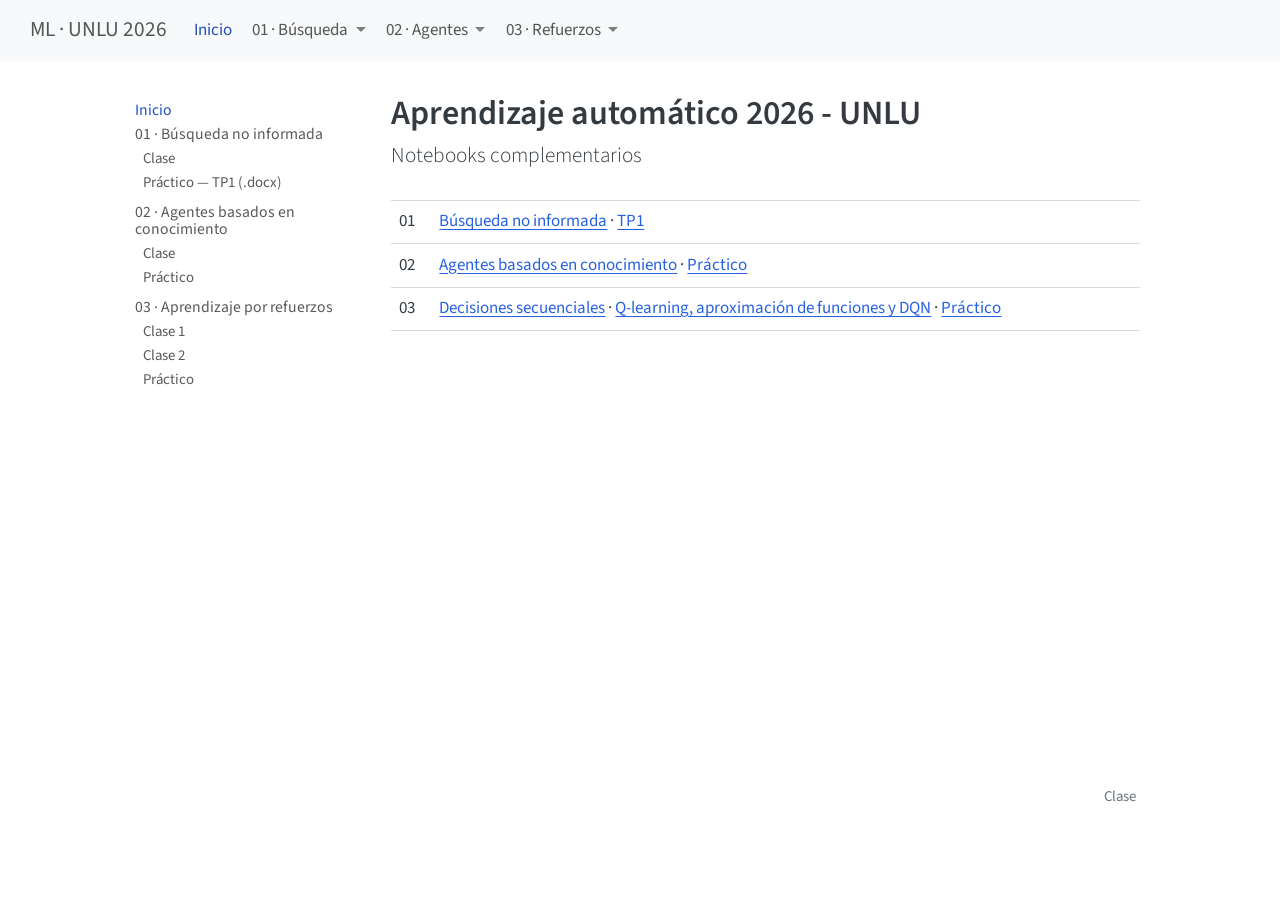
==== commit ccbd0aa7: "Built site for gh-pages" ====
--- a/index.html
+++ b/index.html
@@ -136,19 +136,15 @@
     <ul class="dropdown-menu" aria-labelledby="nav-menu-refuerzos">    
         <li>
     <a class="dropdown-item" href="./03-refuerzos/clase1-decisiones-secuenciales.html">
- <span class="dropdown-text">Clase 1 — Decisiones secuenciales y Q-learning</span></a>
-  </li>  
-        <li>
-    <a class="dropdown-item" href="./03-refuerzos/enunciado-clase1.html">
- <span class="dropdown-text">Práctico — Clase 1</span></a>
+ <span class="dropdown-text">Clase 1 — Decisiones secuenciales</span></a>
   </li>  
         <li>
     <a class="dropdown-item" href="./03-refuerzos/clase2-dqn.html">
- <span class="dropdown-text">Clase 2 — Aproximación de funciones y DQN</span></a>
+ <span class="dropdown-text">Clase 2 — Q-learning, aproximación de funciones y DQN</span></a>
   </li>  
         <li>
-    <a class="dropdown-item" href="./03-refuerzos/enunciado-clase2.html">
- <span class="dropdown-text">Práctico — Clase 2</span></a>
+    <a class="dropdown-item" href="./03-refuerzos/enunciado.html">
+ <span class="dropdown-text">Práctico</span></a>
   </li>  
     </ul>
   </li>
@@ -244,20 +240,14 @@
 </li>
           <li class="sidebar-item">
   <div class="sidebar-item-container"> 
-  <a href="./03-refuerzos/enunciado-clase1.html" class="sidebar-item-text sidebar-link">
- <span class="menu-text">Práctico 1</span></a>
+  <a href="./03-refuerzos/clase2-dqn.html" class="sidebar-item-text sidebar-link">
+ <span class="menu-text">Clase 2</span></a>
   </div>
 </li>
           <li class="sidebar-item">
   <div class="sidebar-item-container"> 
-  <a href="./03-refuerzos/clase2-dqn.html" class="sidebar-item-text sidebar-link">
- <span class="menu-text">Clase 2</span></a>
-  </div>
-</li>
-          <li class="sidebar-item">
-  <div class="sidebar-item-container"> 
-  <a href="./03-refuerzos/enunciado-clase2.html" class="sidebar-item-text sidebar-link">
- <span class="menu-text">Práctico 2</span></a>
+  <a href="./03-refuerzos/enunciado.html" class="sidebar-item-text sidebar-link">
+ <span class="menu-text">Práctico</span></a>
   </div>
 </li>
       </ul>
@@ -303,7 +293,7 @@
 </tr>
 <tr class="odd">
 <td>03</td>
-<td><a href="./03-refuerzos/clase1-decisiones-secuenciales.html">Decisiones secuenciales y Q-learning</a> · <a href="./03-refuerzos/enunciado-clase1.html">Práctico</a> · <a href="./03-refuerzos/clase2-dqn.html">Aproximación de funciones y DQN</a> · <a href="./03-refuerzos/enunciado-clase2.html">Práctico</a></td>
+<td><a href="./03-refuerzos/clase1-decisiones-secuenciales.html">Decisiones secuenciales</a> · <a href="./03-refuerzos/clase2-dqn.html">Q-learning, aproximación de funciones y DQN</a> · <a href="./03-refuerzos/enunciado.html">Práctico</a></td>
 </tr>
 </tbody>
 </table>
